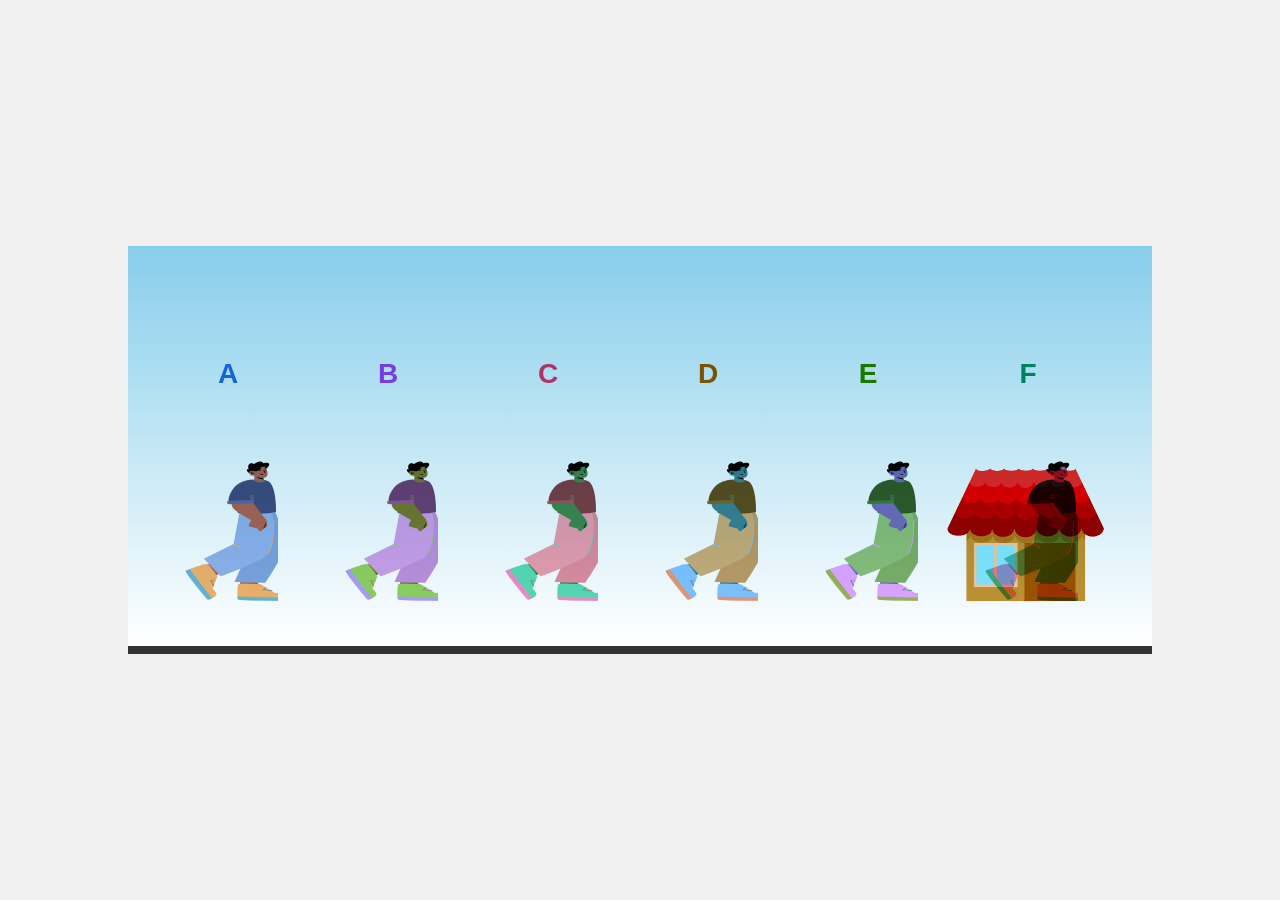
==== Case 1/index.html @ 9ee5ce9d "Initial commit of Exercise 8" ====
<!DOCTYPE html>
<html lang="en">
<head>
    <meta charset="UTF-8">
    <meta name="viewport" content="width=device-width, initial-scale=1.0">
    <title>Walking Queue with Sunrise</title>
    <link rel="stylesheet" href="style.css">
</head>
<body>


    <div id="queue-container">
        <img src="assets/sun bg removed.png" class="sun" alt="Sun">
        
        <img src="assets/house bg removed.png" class="house" alt="House">
        
        </div>

    <script src="script.js"></script>
</body>
</html>
---- Case 1/style.css ----
body {
    margin: 0;
    padding: 0;
    background-color: #f0f0f0;
    display: flex;
    flex-direction: column;
    justify-content: center;
    align-items: center;
    height: 100vh;
    overflow: hidden;
    font-family: sans-serif;
}

.main-title {
    color: #e94e77;
    font-size: 50px;
}

#queue-container {
    position: relative;
    width: 80%;
    height: 400px;
    background: linear-gradient(to bottom, #87CEEB 0%, #ffffff 100%);
    border-bottom: 8px solid #333;
    overflow: hidden;
}

.sun {
    position: absolute;
    width: 200px;
    right: 50px; 
    bottom: -150px; 
    z-index: 1;
    mix-blend-mode: multiply;
    animation: sun-rise-fall 10s ease-in-out infinite;
}

@keyframes sun-rise-fall {
    0%, 100% { bottom: -150px; } 
    50% { bottom: 220px; }     
}

.house {
    position: absolute;
    right: 0;
    bottom: 0;
    width: 250px;
    z-index: 10; 
    mix-blend-mode: multiply;
}

.character {
    position: absolute;
    bottom: 10px;
    height: 250px; 
    width: 100px; 
    background-image: url('assets/2204_w037_n003_296b_p1_296.jpg'); 
    background-repeat: no-repeat;
    background-size: 1000px 250px; 
    mix-blend-mode: multiply; 
    z-index: 5; 
    animation: walk-cycle 0.8s steps(8) infinite;
    cursor: pointer;
    transition: transform 0.3s;
}

.letter-label {
    position: absolute;
    top: -30px;
    left: 50%;
    transform: translateX(-50%);
    font-size: 28px;
    font-weight: bold;
    color: #1a73e8;
    background: rgba(255,255,255,0.7);
    padding: 2px 8px;
    border-radius: 5px;
}

@keyframes walk-cycle {
    from { background-position: 0px 0px; }
    to { background-position: -1000px 0px; } 
}
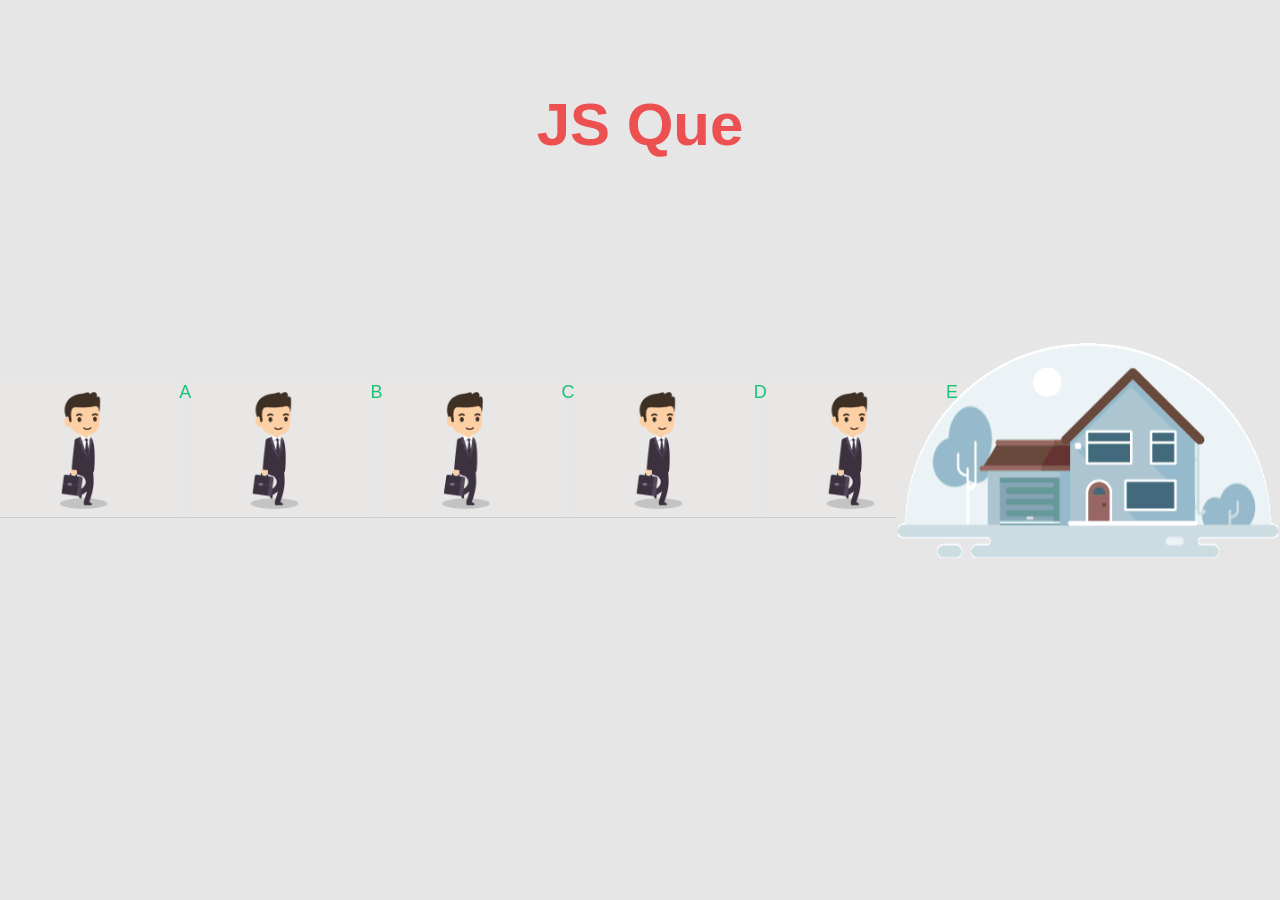
==== commit 53685bb2: "done" ====
--- a/Case 1/index.html
+++ b/Case 1/index.html
@@ -1,21 +1,36 @@
 <!DOCTYPE html>
 <html lang="en">
+
 <head>
     <meta charset="UTF-8">
     <meta name="viewport" content="width=device-width, initial-scale=1.0">
-    <title>Walking Queue with Sunrise</title>
+    <title>Case One</title>
     <link rel="stylesheet" href="style.css">
 </head>
+
 <body>
-
-
-    <div id="queue-container">
-        <img src="assets/sun bg removed.png" class="sun" alt="Sun">
-        
-        <img src="assets/house bg removed.png" class="house" alt="House">
-        
+    <div class="container">
+        <h1>JS Que</h1>
+        <div class="content">
+            <div class="content-area-walkin-man">
+                <img src="assets/businessman-walking.gif" alt="" class="man" id="man1">
+                 <p id="a" class="man-1">A</p>
+                <img src="assets/businessman-walking.gif" alt="" class="man" id="man2">
+                 <p id="b" class="man-2">B</p>
+                <img src="assets/businessman-walking.gif" alt="" class="man" id="man3">
+                 <p id="c" class="man-3">C</p>
+                <img src="assets/businessman-walking.gif" alt="" class="man" id="man4">
+                 <p id="d" class="man-4">D</p>
+                <img src="assets/businessman-walking.gif" alt="" class="man" id="man5">
+                 <p id="e" class="man-5">E</p>
+                <img src="assets/businessman-walking.gif" alt="" class="man" id="man6">
+                 <p id="f" class="man-6">F</p>
+            </div>
+            <img src="assets/house.gif" alt="" class="house">
         </div>
 
+    </div>
     <script src="script.js"></script>
 </body>
+
 </html>
--- a/Case 1/style.css
+++ b/Case 1/style.css
@@ -1,83 +1,57 @@
-body {
+*{
     margin: 0;
     padding: 0;
-    background-color: #f0f0f0;
+    box-sizing: border-box;
+}
+
+body{
+    font-family: Arial, sans-serif;
+}
+
+.container{
     display: flex;
     flex-direction: column;
     justify-content: center;
     align-items: center;
-    height: 100vh;
-    overflow: hidden;
-    font-family: sans-serif;
+    gap: 20px;
+    width: 100%;
+    min-height: 100vh;
+background-color: #E6E6E6;
+}
+.content {
+    display: flex;
+    justify-content: center;
+    align-items: center;
 }
 
-.main-title {
-    color: #e94e77;
-    font-size: 50px;
+.content-area-walkin-man{
+    display: flex;
+    justify-content:space-around;
+    border-bottom: 1px solid #ccc;
 }
 
-#queue-container {
-    position: relative;
-    width: 80%;
-    height: 400px;
-    background: linear-gradient(to bottom, #87CEEB 0%, #ffffff 100%);
-    border-bottom: 8px solid #333;
-    overflow: hidden;
+h1{
+    position: absolute;
+    font-size: 60px;
+    text-align: center;
+    color: #ec5050;
+    top: 10%;
+    left: 50%;
+    transform: translateX(-50%);
 }
 
-.sun {
-    position: absolute;
-    width: 200px;
-    right: 50px; 
-    bottom: -150px; 
-    z-index: 1;
-    mix-blend-mode: multiply;
-    animation: sun-rise-fall 10s ease-in-out infinite;
+p{
+    font-size: 18px;
+    color: #1bc274;
 }
 
-@keyframes sun-rise-fall {
-    0%, 100% { bottom: -150px; } 
-    50% { bottom: 220px; }     
+.man {
+    width: 20%;
+    height: auto;
 }
 
 .house {
-    position: absolute;
-    right: 0;
-    bottom: 0;
-    width: 250px;
-    z-index: 10; 
-    mix-blend-mode: multiply;
+    width: 30vw;
+    height: auto;
 }
 
-.character {
-    position: absolute;
-    bottom: 10px;
-    height: 250px; 
-    width: 100px; 
-    background-image: url('assets/2204_w037_n003_296b_p1_296.jpg'); 
-    background-repeat: no-repeat;
-    background-size: 1000px 250px; 
-    mix-blend-mode: multiply; 
-    z-index: 5; 
-    animation: walk-cycle 0.8s steps(8) infinite;
-    cursor: pointer;
-    transition: transform 0.3s;
-}
-
-.letter-label {
-    position: absolute;
-    top: -30px;
-    left: 50%;
-    transform: translateX(-50%);
-    font-size: 28px;
-    font-weight: bold;
-    color: #1a73e8;
-    background: rgba(255,255,255,0.7);
-    padding: 2px 8px;
-    border-radius: 5px;
-}
-
-@keyframes walk-cycle {
-    from { background-position: 0px 0px; }
-    to { background-position: -1000px 0px; } 
-}
